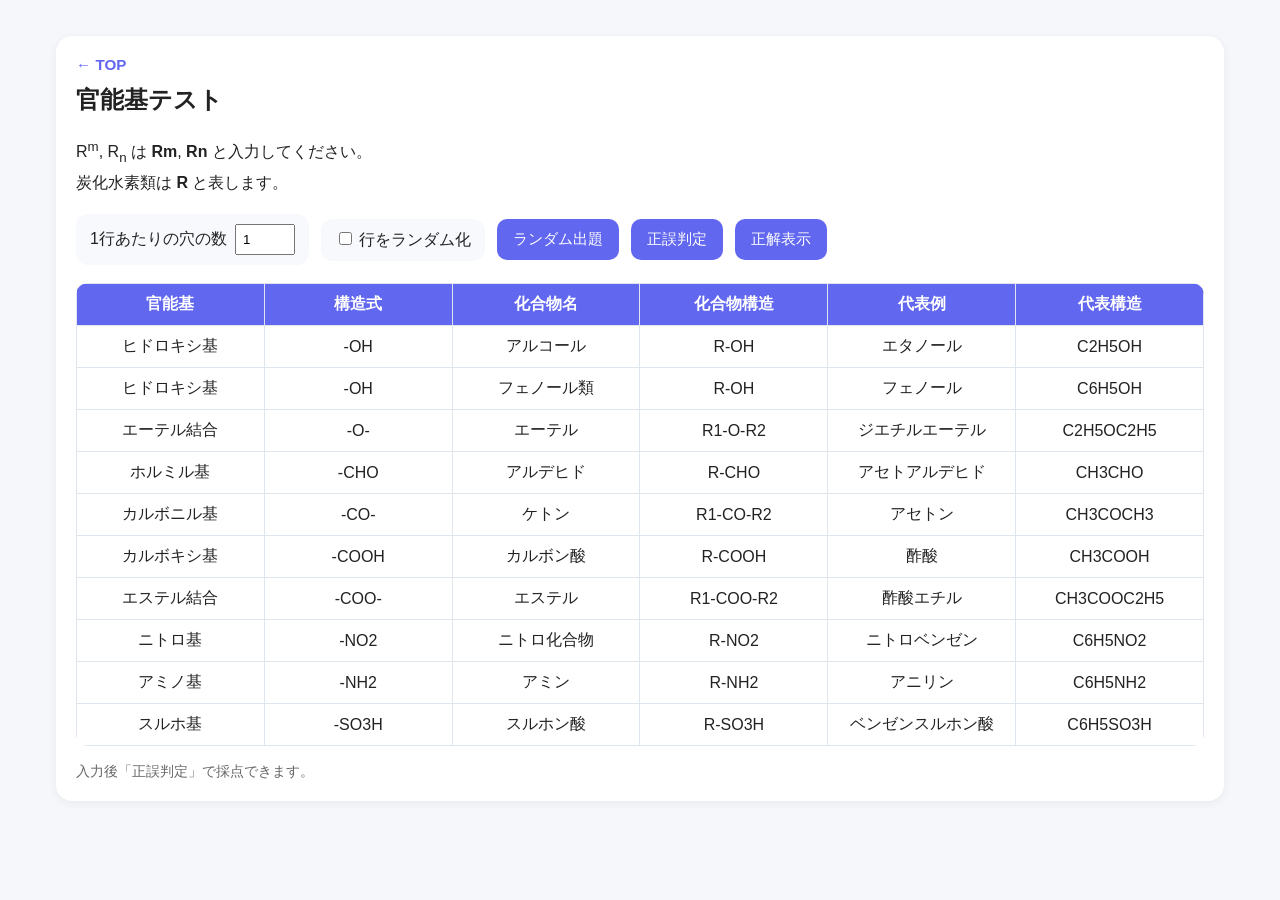
==== OrganicChemistry/1-1.html @ d6c81c20 "commit test" ====
<!DOCTYPE html>
<html lang="ja">

<!DOCTYPE html>
<html lang="ja">

<head>
    <meta charset="UTF-8">
    <meta name="viewport" content="width=device-width, initial-scale=1.0">
    <title>官能基テスト</title>

    <style>
        :root {
            --main: #6167ee;
            --main-dark: #46487c;
            --bg: #f5f7fb;
            --card: #ffffff;
            --border: #dfe5ec;
            --correct-bg: #d4edda;
            --correct-border: #28a745;
            --wrong-bg: #f8d7da;
            --wrong-border: #dc3545;
            --show-answer-bg: #cfe2ff;
            --show-answer-border: #4d8dff;
        }

        * {
            box-sizing: border-box;
        }

        body {
            margin: 0;
            font-family: Arial, sans-serif;
            background: var(--bg);
            color: #222;
        }

        h1 {
            margin: 0;
            font-size: 1.4rem;
        }

        .top-bar {
            margin-bottom: 20px;
        }

        .top-bar h1 {
            margin: 10px 0 0;
            font-size: 1.5rem;
        }

        .back-link {
            color: var(--main);
            text-decoration: none;
            font-size: 0.95rem;
            font-weight: bold;
        }

        .back-link:hover {
            color: var(--main-dark);
            text-decoration: underline;
        }

        main {
            max-width: 1200px;
            margin: 20px auto;
            padding: 16px;
        }

        .card {
            background: var(--card);
            border-radius: 16px;
            padding: 20px;
            box-shadow: 0 2px 10px rgba(0, 0, 0, 0.06);
        }

        .description {
            margin-bottom: 18px;
            line-height: 1.7;
        }

        .controls {
            display: flex;
            flex-wrap: wrap;
            gap: 12px;
            align-items: center;
            margin-bottom: 18px;
        }

        .controls-group {
            display: flex;
            align-items: center;
            gap: 8px;
            background: #f7f9fc;
            padding: 10px 14px;
            border-radius: 12px;
        }

        input[type="number"] {
            width: 60px;
            padding: 6px;
        }

        button {
            border: none;
            background: var(--main);
            color: white;
            padding: 10px 16px;
            border-radius: 10px;
            cursor: pointer;
            font-size: 0.95rem;
            transition: 0.2s;
        }

        button:hover {
            background: var(--main-dark);
            transform: translateY(-1px);
        }

        .table-wrap {
            overflow-x: auto;
            border-radius: 12px;
        }

        table {
            width: 100%;
            min-width: 900px;
            border-collapse: collapse;

            /* 追加 */
            table-layout: fixed;
        }

        th,
        td {
            border: 1px solid var(--border);
            padding: 10px;
            text-align: center;

            /* 追加 */
            word-break: break-word;
        }

        th {
            background: var(--main);
            color: white;

            /* stickyやめる */
            position: static;
        }

        input[type="text"] {
            width: 100%;
            min-width: 90px;
            padding: 8px;
            border: 2px solid #ccc;
            border-radius: 8px;
            font-size: 0.95rem;
        }

        input.correct {
            background: var(--correct-bg);
            border-color: var(--correct-border);
        }

        input.wrong {
            background: var(--wrong-bg);
            border-color: var(--wrong-border);
        }

        input.show-answer {
            background: #cfe2ff;
            border-color: #4d8dff;
        }

        .footer-note {
            margin-top: 16px;
            color: #666;
            font-size: 0.9rem;
        }

        @media (max-width: 800px) {

            main {
                padding: 10px;
            }

            .controls {
                flex-direction: column;
                align-items: stretch;
            }

            .controls-group {
                justify-content: space-between;
            }

            button {
                width: 100%;
            }

            th,
            td {
                font-size: 0.85rem;
                padding: 8px;
            }
        }
    </style>
</head>

<body>

    <main>



        <div class="card">

            <div class="top-bar">
                <a href="../chemistry.html" class="back-link">
                    ← TOP
                </a>

                <h1>官能基テスト</h1>
            </div>

            <div class="description">
                R<sup>m</sup>, R<sub>n</sub> は
                <strong>Rm</strong>, <strong>Rn</strong>
                と入力してください。<br>
                炭化水素類は <strong>R</strong> と表します。
            </div>

            <div class="controls">

                <div class="controls-group">
                    <label for="hole-count">1行あたりの穴の数</label>
                    <input type="number" id="hole-count" min="1" max="5" value="1">
                </div>

                <div class="controls-group">
                    <label>
                        <input type="checkbox" id="shuffle-rows">
                        行をランダム化
                    </label>
                </div>

                <button id="randomize-button">
                    ランダム出題
                </button>

                <button id="check-answers-button">
                    正誤判定
                </button>

                <button id="show-answers-button">
                    正解表示
                </button>

            </div>

            <div class="table-wrap">
                <table id="functional-groups-table">

                    <thead>
                        <tr>
                            <th>官能基</th>
                            <th>構造式</th>
                            <th>化合物名</th>
                            <th>化合物構造</th>
                            <th>代表例</th>
                            <th>代表構造</th>
                        </tr>
                    </thead>

                    <tbody></tbody>

                </table>
            </div>
            <div class="footer-note">
                入力後「正誤判定」で採点できます。
            </div>

        </div>

    </main>

    <script>
        const data = [
            {
                name: 'ヒドロキシ基',
                structure: '-OH',
                compoundName: 'アルコール',
                compoundStructure: 'R-OH',
                organicCompoundName: 'エタノール',
                organicCompoundStructure: 'C2H5OH'
            },
            {
                name: 'ヒドロキシ基',
                structure: '-OH',
                compoundName: 'フェノール類',
                compoundStructure: 'R-OH',
                organicCompoundName: 'フェノール',
                organicCompoundStructure: 'C6H5OH'
            },
            {
                name: 'エーテル結合',
                structure: '-O-',
                compoundName: 'エーテル',
                compoundStructure: 'R1-O-R2',
                organicCompoundName: 'ジエチルエーテル',
                organicCompoundStructure: 'C2H5OC2H5'
            },
            {
                name: 'ホルミル基',
                structure: '-CHO',
                compoundName: 'アルデヒド',
                compoundStructure: 'R-CHO',
                organicCompoundName: 'アセトアルデヒド',
                organicCompoundStructure: 'CH3CHO'
            },
            {
                name: 'カルボニル基',
                structure: '-CO-',
                compoundName: 'ケトン',
                compoundStructure: 'R1-CO-R2',
                organicCompoundName: 'アセトン',
                organicCompoundStructure: 'CH3COCH3'
            },
            {
                name: 'カルボキシ基',
                structure: '-COOH',
                compoundName: 'カルボン酸',
                compoundStructure: 'R-COOH',
                organicCompoundName: '酢酸',
                organicCompoundStructure: 'CH3COOH'
            },
            {
                name: 'エステル結合',
                structure: '-COO-',
                compoundName: 'エステル',
                compoundStructure: 'R1-COO-R2',
                organicCompoundName: '酢酸エチル',
                organicCompoundStructure: 'CH3COOC2H5'
            },
            {
                name: 'ニトロ基',
                structure: '-NO2',
                compoundName: 'ニトロ化合物',
                compoundStructure: 'R-NO2',
                organicCompoundName: 'ニトロベンゼン',
                organicCompoundStructure: 'C6H5NO2'
            },
            {
                name: 'アミノ基',
                structure: '-NH2',
                compoundName: 'アミン',
                compoundStructure: 'R-NH2',
                organicCompoundName: 'アニリン',
                organicCompoundStructure: 'C6H5NH2'
            },
            {
                name: 'スルホ基',
                structure: '-SO3H',
                compoundName: 'スルホン酸',
                compoundStructure: 'R-SO3H',
                organicCompoundName: 'ベンゼンスルホン酸',
                organicCompoundStructure: 'C6H5SO3H'
            },
        ];

        const tableBody = document.querySelector('#functional-groups-table tbody');
        const holeCountInput = document.getElementById('hole-count');
        const shuffleRowsCheckbox = document.getElementById('shuffle-rows');
        const randomizeButton = document.getElementById('randomize-button');
        const checkAnswersButton = document.getElementById('check-answers-button');
        const showAnswersButton = document.getElementById('show-answers-button');

        function createTable() {
            tableBody.innerHTML = ''; // テーブルをリセット
            data.forEach(item => {
                const row = document.createElement('tr');
                Object.values(item).forEach(text => {
                    const cell = document.createElement('td');
                    cell.textContent = text;
                    row.appendChild(cell);
                });
                tableBody.appendChild(row);
            });
        }

        function shuffleArray(array) {
            for (let i = array.length - 1; i > 0; i--) {
                const j = Math.floor(Math.random() * (i + 1));
                [array[i], array[j]] = [array[j], array[i]];
            }
        }

        function randomizeHoles() {

            const holeCount = parseInt(holeCountInput.value, 10);

            createTable();

            if (shuffleRowsCheckbox.checked) {

                const rows = Array.from(tableBody.children);

                shuffleArray(rows);

                tableBody.innerHTML = '';

                rows.forEach(row => tableBody.appendChild(row));
            }

            // 1列目（官能基名）の重複管理
            const usedFirstColumnAnswers = new Set();

            tableBody.querySelectorAll('tr').forEach(row => {

                const cells = Array.from(row.children);

                shuffleArray(cells);

                let holesMade = 0;

                for (const cell of cells) {

                    if (holesMade >= holeCount) break;

                    const cellIndex = cells.indexOf(cell);

                    const originalText = cell.textContent;

                    // 1列目だけ重複禁止
                    if (cellIndex === 0) {

                        if (usedFirstColumnAnswers.has(originalText)) {
                            continue;
                        }

                        usedFirstColumnAnswers.add(originalText);
                    }

                    cell.innerHTML =
                        `<input type="text" data-answer="${originalText}" />`;

                    const input = cell.querySelector('input');

                    function resize() {

                        const temp = document.createElement('span');

                        temp.style.visibility = 'hidden';
                        temp.style.position = 'absolute';
                        temp.style.whiteSpace = 'pre';

                        temp.style.font =
                            getComputedStyle(input).font;

                        temp.textContent =
                            input.value || originalText || " ";

                        document.body.appendChild(temp);

                        input.style.width =
                            `${temp.offsetWidth + 32}px`;

                        temp.remove();
                    }

                    input.addEventListener('input', resize);

                    input.resizeInput = resize;

                    resize();

                    holesMade++;
                }
            });
        }

        function checkAnswers() {

            tableBody.querySelectorAll('input').forEach(input => {

                const answer =
                    input.getAttribute('data-answer');

                input.classList.remove(
                    'correct',
                    'wrong',
                    'show-answer'
                );

                if (input.value === answer) {

                    input.classList.add('correct');

                } else {

                    input.classList.add('wrong');
                }
            });
        }

        function showAnswers() {

            tableBody.querySelectorAll('input').forEach(input => {

                const answer =
                    input.getAttribute('data-answer');

                if (input.value !== answer) {

                    input.value = answer;

                    input.resizeInput();

                    input.classList.remove(
                        'correct',
                        'wrong'
                    );

                    input.classList.add('show-answer');
                }
            });
        }
        randomizeButton.addEventListener('click', randomizeHoles);
        checkAnswersButton.addEventListener('click', checkAnswers);
        showAnswersButton.addEventListener('click', showAnswers);

        // ページロード時にテーブルを初期化
        createTable();
    </script>
</body>

</html>
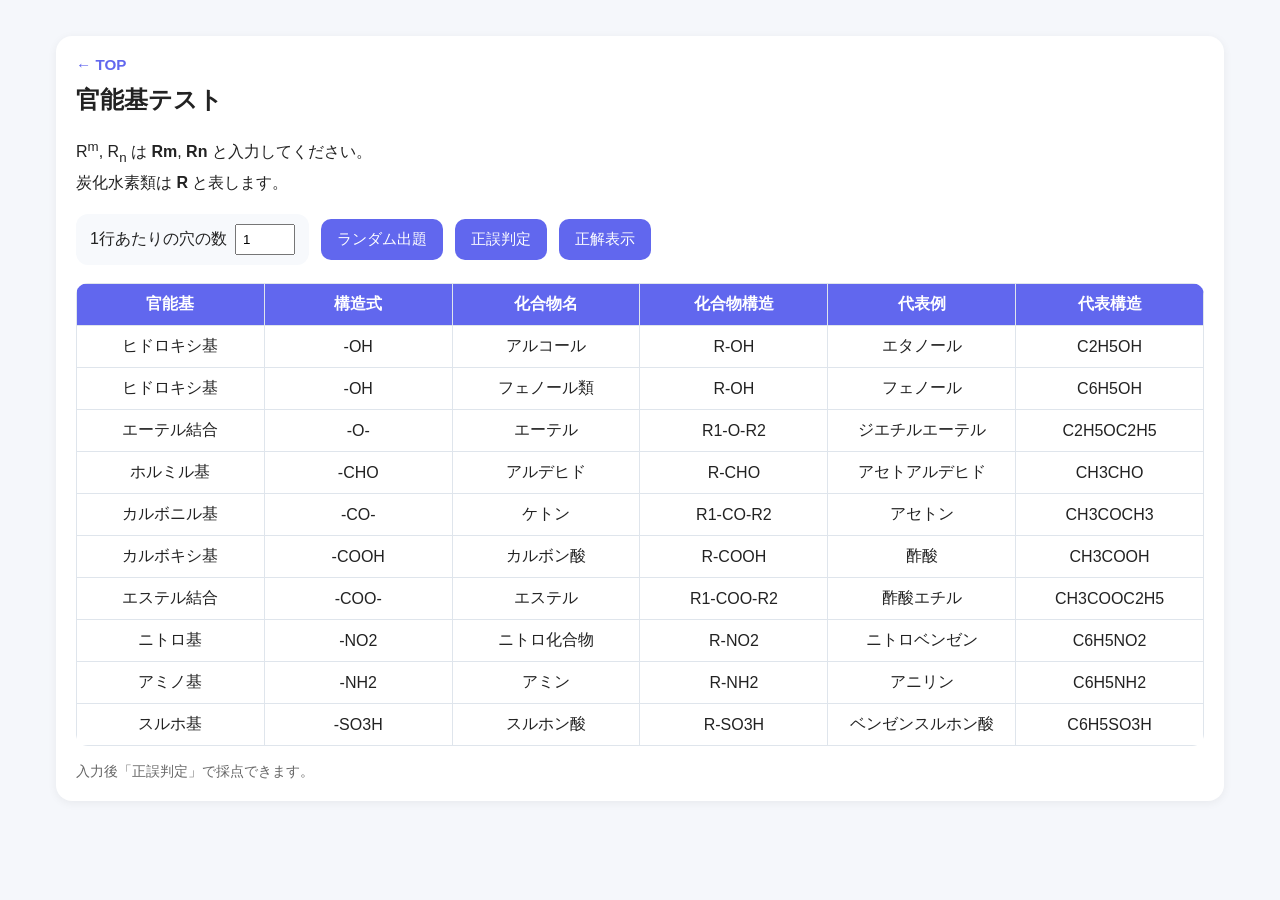
==== commit cee576d7: "バグの修正" ====
--- a/OrganicChemistry/1-1.html
+++ b/OrganicChemistry/1-1.html
@@ -216,7 +216,7 @@
         <div class="card">
 
             <div class="top-bar">
-                <a href="../chemistry.html" class="back-link">
+                <a href="../index.html" class="back-link">
                     ← TOP
                 </a>
 
@@ -235,13 +235,6 @@
                 <div class="controls-group">
                     <label for="hole-count">1行あたりの穴の数</label>
                     <input type="number" id="hole-count" min="1" max="5" value="1">
-                </div>
-
-                <div class="controls-group">
-                    <label>
-                        <input type="checkbox" id="shuffle-rows">
-                        行をランダム化
-                    </label>
                 </div>
 
                 <button id="randomize-button">
@@ -401,17 +394,6 @@
 
             createTable();
 
-            if (shuffleRowsCheckbox.checked) {
-
-                const rows = Array.from(tableBody.children);
-
-                shuffleArray(rows);
-
-                tableBody.innerHTML = '';
-
-                rows.forEach(row => tableBody.appendChild(row));
-            }
-
             // 1列目（官能基名）の重複管理
             const usedFirstColumnAnswers = new Set();
 
